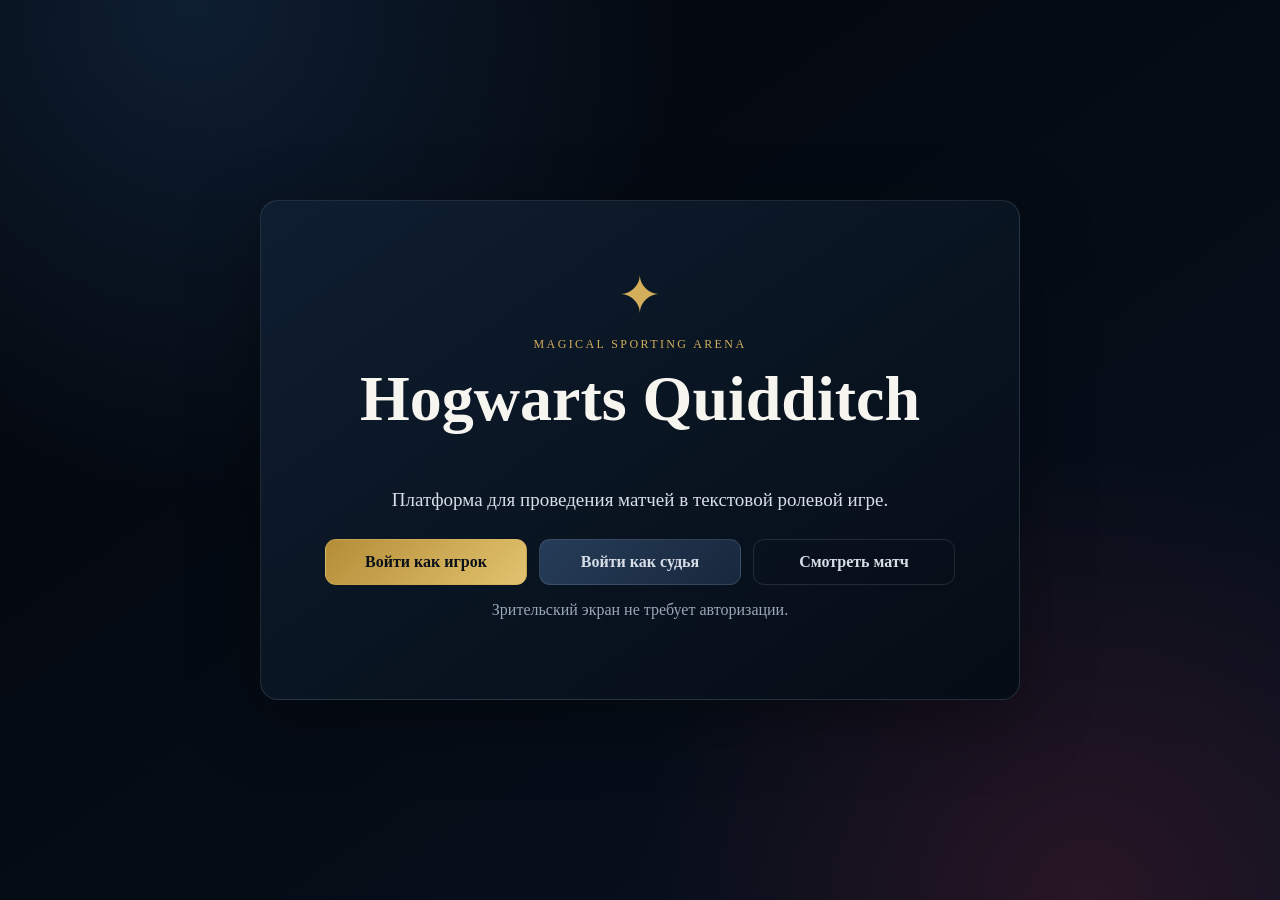
==== judge.html @ 1fb8f113 "Add files via upload" ====
<!doctype html>
<html lang="ru">
<head>
  <meta charset="utf-8">
  <meta name="viewport" content="width=device-width,initial-scale=1">
  <title>Панель судьи — Hogwarts Quidditch</title>
  <link rel="stylesheet" href="css/style.css">
</head>
<body>
<header class="topbar">
  <a class="brand" href="index.html">✦ Hogwarts Quidditch</a>
  <div class="topbar-right"><span id="judge-name"></span><button id="logout" class="small-btn ghost">Выйти</button></div>
</header>

<main class="container">
  <div id="error" class="error"></div>
  <section class="page-heading"><p class="eyebrow">REFEREE CONSOLE</p><h1>Панель судьи</h1></section>

  <section class="card">
    <div class="section-title"><h2>Создать матч</h2></div>
    <form id="create-form" class="form-grid">
      <label>Название матча<input id="new-title" required placeholder="Гриффиндор vs Слизерин"></label>
      <label>Команда 1<input id="new-team1" required></label>
      <label>Команда 2<input id="new-team2" required></label>
      <button class="button" type="submit">Создать матч</button>
    </form>
  </section>

  <section class="card">
    <label>Текущий матч
      <select id="match-select"></select>
    </label>
  </section>

  <section id="match-panel" hidden>
    <section class="score-grid">
      <article class="card stat"><small>Матч</small><strong id="match-title">—</strong></article>
      <article class="card stat"><small>Статус</small><strong id="status">—</strong></article>
      <article class="card stat"><small>Этап</small><strong id="stage">—</strong></article>
      <article class="card stat"><small>Обновление</small><strong>LIVE</strong></article>
    </section>

    <section class="scoreboard">
      <article><span id="team-a-name">Команда 1</span><strong id="team-a-score">0</strong></article>
      <article><span id="team-b-name">Команда 2</span><strong id="team-b-score">0</strong></article>
    </section>

    <section class="card">
      <h2>Управление матчем</h2>
      <div class="toolbar">
        <button class="button" data-status-action="start_match">Запустить матч</button>
        <button class="button secondary" data-status-action="pause_match">Пауза</button>
        <button class="button secondary" data-status-action="resume_match">Продолжить</button>
        <button class="button danger" data-status-action="finish_match">Завершить матч</button>
      </div>
      <div class="toolbar stage-buttons">
        <button class="small-btn" data-stage="1">Этап 1</button>
        <button class="small-btn" data-stage="2">Этап 2</button>
        <button class="small-btn" data-stage="3">Этап 3</button>
      </div>
    </section>

    <div class="two-col">
      <section class="card">
        <h2>Игроки</h2>
        <form id="add-player-form" class="stack compact">
          <select id="player-user" required></select>
          <select id="player-team" required></select>
          <select id="player-position" required>
            <option value="keeper">Вратарь</option>
            <option value="seeker">Ловец</option>
            <option value="beater">Загонщик</option>
            <option value="chaser">Охотник</option>
          </select>
          <button class="button" type="submit">Добавить игрока</button>
        </form>
        <div id="players" class="list"></div>
      </section>

      <section class="card">
        <h2>Вопросы и ответы</h2>
        <div id="questions" class="list"></div>
      </section>
    </div>

    <section class="card">
      <div class="section-title"><h2>Поимки снитча</h2><span class="badge gold-badge">150 ОЧКОВ</span></div>
      <div id="catches" class="list"></div>
    </section>

    <section class="card">
      <div class="section-title"><h2>Чат</h2><span class="badge">REALTIME</span></div>
      <div id="chat" class="chat"></div>
      <form id="chat-form" class="chat-form">
        <input id="chat-input" maxlength="2000" placeholder="Сообщение..." required>
        <button class="button" type="submit">Отправить</button>
      </form>
    </section>
  </section>
</main>

<script type="module" src="js/judge.js"></script>
</body>
</html>
---- css/style.css ----
:root{
  --navy:#07111f;--navy2:#0d1b2e;--black:#04070c;--silver:#d8dee8;
  --gold:#d4af5b;--gold2:#f0cf7b;--burgundy:#681f35;--white:#f7f5ef;
  --muted:#9aa7b8;--line:rgba(216,222,232,.13);--danger:#a63d4d;
}
*{box-sizing:border-box}
html{font-family:Georgia,"Times New Roman",serif;background:var(--black);color:var(--white)}
body{margin:0;min-height:100vh;background:
 radial-gradient(circle at 15% 0%,rgba(25,54,88,.5),transparent 35%),
 radial-gradient(circle at 85% 100%,rgba(104,31,53,.35),transparent 32%),
 linear-gradient(145deg,#03060b,var(--navy));}
a{color:inherit;text-decoration:none}
button,input,textarea,select{font:inherit}
button,a.button{cursor:pointer}
button:disabled{opacity:.55;cursor:not-allowed}
.landing,.auth-page{min-height:100vh;display:grid;place-items:center;padding:24px}
.hero-card,.auth-card,.card{background:linear-gradient(145deg,rgba(15,31,50,.96),rgba(5,12,21,.97));border:1px solid var(--line);box-shadow:0 20px 70px rgba(0,0,0,.35);border-radius:18px}
.hero-card{max-width:760px;width:100%;padding:64px;text-align:center}
.crest{font-size:52px;color:var(--gold);margin-bottom:12px}
.eyebrow{letter-spacing:.2em;text-transform:uppercase;color:var(--gold);font-size:12px;margin:0 0 10px}
h1,h2{margin-top:0;line-height:1.15}
h1{font-size:clamp(34px,6vw,64px)}
h2{font-size:23px}
.lead{font-size:19px;color:var(--silver);max-width:560px;margin:0 auto 28px}
.hero-actions{display:grid;grid-template-columns:repeat(3,1fr);gap:12px}
.button,.small-btn{border:1px solid rgba(212,175,91,.45);background:linear-gradient(135deg,#b58d38,#e2c36f);color:#0a1018;font-weight:700;border-radius:11px;padding:13px 17px;min-height:46px}
.button.secondary{background:linear-gradient(135deg,#263c58,#18283d);color:var(--silver);border-color:var(--line)}
.button.ghost,.small-btn.ghost{background:transparent;color:var(--silver);border-color:var(--line)}
.button.gold{background:linear-gradient(135deg,#c18f2e,#f0cf7b)}
.button.danger,.small-btn.danger{background:linear-gradient(135deg,#712437,#a63d4d);color:white;border-color:transparent}
.muted{color:var(--muted)}
.auth-card{width:min(440px,100%);padding:38px}
.back{color:var(--muted);display:inline-block;margin-bottom:32px}
form{display:grid;gap:16px}
label{display:grid;gap:7px;color:var(--silver)}
input,textarea,select{width:100%;background:#07111d;border:1px solid var(--line);color:var(--white);border-radius:10px;padding:13px 14px;outline:none}
input:focus,textarea:focus,select:focus{border-color:rgba(212,175,91,.65);box-shadow:0 0 0 3px rgba(212,175,91,.08)}
textarea{min-height:100px;resize:vertical}
.error{color:#f0a4ad;margin-top:8px;min-height:20px}
.topbar{height:68px;border-bottom:1px solid var(--line);background:rgba(3,8,15,.86);backdrop-filter:blur(12px);display:flex;align-items:center;justify-content:space-between;padding:0 28px;position:sticky;top:0;z-index:5}
.brand{font-weight:700;color:var(--gold)}
.topbar-right{display:flex;gap:14px;align-items:center;color:var(--muted)}
.container{width:min(1180px,calc(100% - 32px));margin:0 auto;padding:38px 0 70px}
.page-heading{margin:0 0 24px}
.page-heading h1{font-size:38px;margin-bottom:0}
.card{padding:24px}
.score-grid{display:grid;grid-template-columns:repeat(4,1fr);gap:14px;margin-bottom:14px}
.stat{display:grid;gap:8px;min-height:120px}
.stat small,.stat span{color:var(--muted)}
.stat strong{font-size:20px}
.stat>span{font-size:30px;color:var(--gold2);font-weight:700}
.match-state{display:flex;gap:50px;margin-bottom:14px}
.match-state div{display:grid;gap:4px}.match-state span{color:var(--muted)}
.two-col{display:grid;grid-template-columns:1fr 1fr;gap:14px;margin:14px 0}
.section-title{display:flex;align-items:center;justify-content:space-between;gap:12px}
.badge{display:inline-flex;border:1px solid var(--line);border-radius:999px;padding:4px 9px;font-size:11px;color:var(--muted)}
.gold-badge{color:var(--gold2)}
.stack{margin-top:16px}
.compact{gap:9px}
.list{display:grid;gap:10px;margin-top:18px}
.question-card,.catch-card,.roster-row{border:1px solid var(--line);background:rgba(255,255,255,.025);border-radius:12px;padding:14px}
.question-card p{margin:10px 0}
.answer{border-left:2px solid var(--gold);padding:9px 0 9px 12px;margin-top:10px;color:var(--silver)}
.chat{height:260px;overflow:auto;background:#040a12;border:1px solid var(--line);border-radius:12px;padding:12px;display:grid;align-content:start;gap:9px}
.chat-message{display:grid;grid-template-columns:auto 1fr auto;gap:8px;font-family:Arial,sans-serif;font-size:14px}
.chat-message strong{color:var(--gold2)}.chat-message time{color:var(--muted);font-size:11px}
.chat-form{display:grid;grid-template-columns:1fr auto;margin-top:10px}
.form-grid{display:grid;grid-template-columns:1fr 1fr;gap:14px}.form-grid label:first-child{grid-column:1/-1}
.form-grid .button{align-self:end}
.scoreboard{display:grid;grid-template-columns:1fr 1fr;gap:14px;margin:14px 0}
.scoreboard article{background:linear-gradient(145deg,#0d1c2d,#070e17);border:1px solid var(--line);border-radius:16px;padding:24px;display:flex;align-items:center;justify-content:space-between}
.scoreboard strong{font-size:44px;color:var(--gold2)}
.toolbar{display:flex;flex-wrap:wrap;gap:9px;margin-top:14px}
.stage-buttons{padding-top:12px;border-top:1px solid var(--line)}
.small-btn{padding:8px 11px;min-height:38px;font-size:13px}
.roster-row{display:flex;justify-content:space-between;align-items:center;gap:10px}
.roster-row span:first-child{display:grid}.roster-row small{color:var(--muted)}
.catch-card{display:grid;grid-template-columns:180px 1fr auto;gap:16px;align-items:center}
.catch-card img{width:180px;height:120px;object-fit:cover;border-radius:10px;background:#000}
.actions{display:flex;gap:8px;flex-wrap:wrap}
.snitch-preview{display:block;width:min(480px,100%);max-height:340px;object-fit:contain;margin:10px 0;border-radius:12px;border:1px solid var(--line)}
.snitch-panel{border-color:rgba(212,175,91,.32);background:linear-gradient(145deg,rgba(64,47,15,.28),rgba(5,12,21,.96));}
.empty{color:var(--muted);padding:16px;text-align:center}
.empty-state{text-align:center;padding:60px}
.screen-page{background:#02050a}
.screen-shell{min-height:100vh;padding:32px;display:grid;align-content:start;gap:18px;max-width:1500px;margin:auto}
.screen-header{text-align:center;padding:18px}.screen-header p,.screen-panel>span,.screen-events>span{color:var(--gold);letter-spacing:.2em;font-size:13px}
.screen-header h1{font-size:clamp(34px,5vw,72px);margin:10px 0}
.screen-header div{color:var(--muted);font-size:18px}
.screen-scores{display:grid;grid-template-columns:1fr 1fr;gap:18px}
.screen-scores article{border:1px solid var(--line);background:linear-gradient(145deg,#0e2034,#050b13);border-radius:20px;padding:28px;display:flex;align-items:center;justify-content:space-between}
.screen-scores span{font-size:clamp(20px,3vw,38px)}
.screen-scores strong{font-size:clamp(44px,7vw,86px);color:var(--gold2)}
.screen-panel,.screen-events{border:1px solid var(--line);background:rgba(10,20,33,.9);border-radius:18px;padding:24px}
.screen-panel h2{font-size:clamp(23px,3vw,42px);font-weight:400;margin:13px 0 0}
.screen-events{font-family:Arial,sans-serif;color:var(--silver)}
.screen-events>div{display:grid;gap:8px;margin-top:12px}
.screen-waiting{min-height:90vh;display:grid;place-items:center;font-size:30px;color:var(--muted)}
.snitch-banner{border:2px solid var(--gold);background:rgba(104,31,53,.42);padding:28px;border-radius:18px;text-align:center;display:grid;gap:8px}
.snitch-banner strong{font-size:clamp(30px,5vw,62px);color:var(--gold2)}
.snitch-banner span{font-size:24px}
@media(max-width:850px){
 .hero-card{padding:40px 24px}.hero-actions,.score-grid,.two-col,.screen-scores{grid-template-columns:1fr}
 .form-grid{grid-template-columns:1fr}.form-grid label:first-child{grid-column:auto}
 .topbar{padding:0 15px}.brand{font-size:14px}.topbar-right>span{display:none}
 .container{width:min(100% - 20px,1180px);padding-top:22px}
 .card{padding:18px}.match-state{gap:24px;flex-wrap:wrap}
 .scoreboard article{padding:18px}.catch-card{grid-template-columns:1fr}.catch-card img{width:100%;height:220px}
 .chat-form{grid-template-columns:1fr}.screen-shell{padding:14px}.screen-panel,.screen-events{padding:18px}
}
@media(max-width:480px){
 h1{font-size:34px}.page-heading h1{font-size:30px}
 .hero-actions{grid-template-columns:1fr}.toolbar{display:grid}.toolbar>*{width:100%}
 .score-grid{grid-template-columns:1fr 1fr}.stat{min-height:105px}
 .scoreboard{grid-template-columns:1fr}.screen-header h1{font-size:34px}
}
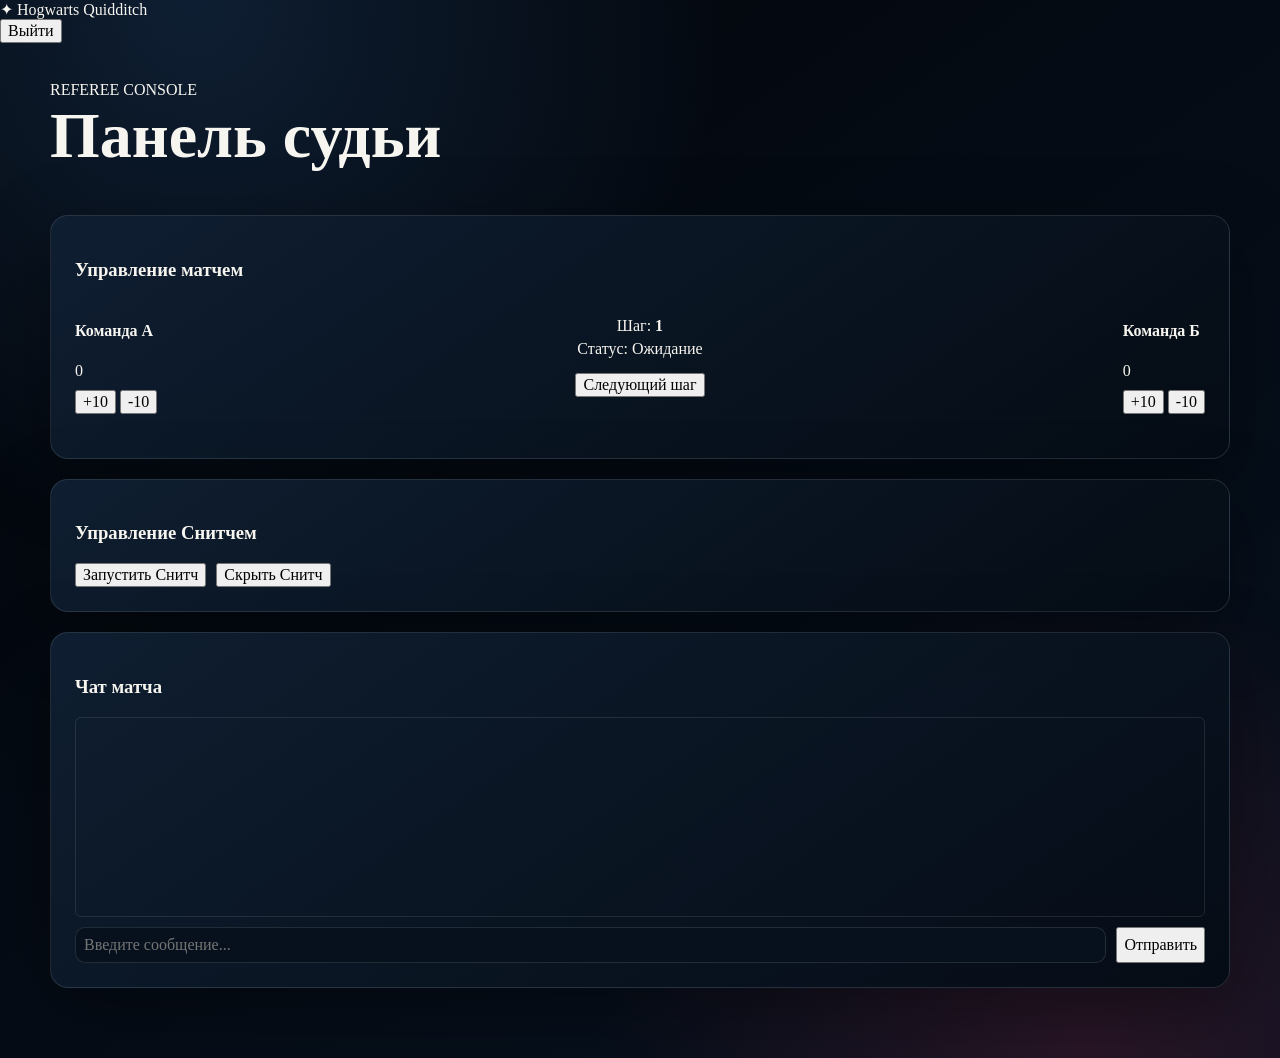
==== commit dd34bfea: "Update judge.html" ====
--- a/judge.html
+++ b/judge.html
@@ -1,104 +1,81 @@
-<!doctype html>
+<!DOCTYPE html>
 <html lang="ru">
 <head>
-  <meta charset="utf-8">
-  <meta name="viewport" content="width=device-width,initial-scale=1">
-  <title>Панель судьи — Hogwarts Quidditch</title>
+  <meta charset="UTF-8">
+  <meta name="viewport" content="width=device-width, initial-scale=1.0">
+  <title>Панель Судьи — Hogwarts Quidditch</title>
   <link rel="stylesheet" href="css/style.css">
 </head>
 <body>
-<header class="topbar">
-  <a class="brand" href="index.html">✦ Hogwarts Quidditch</a>
-  <div class="topbar-right"><span id="judge-name"></span><button id="logout" class="small-btn ghost">Выйти</button></div>
-</header>
+  <header class="navbar">
+    <div class="logo">✦ Hogwarts Quidditch</div>
+    <button class="btn btn-secondary" onclick="logout()">Выйти</button>
+  </header>
 
-<main class="container">
-  <div id="error" class="error"></div>
-  <section class="page-heading"><p class="eyebrow">REFEREE CONSOLE</p><h1>Панель судьи</h1></section>
-
-  <section class="card">
-    <div class="section-title"><h2>Создать матч</h2></div>
-    <form id="create-form" class="form-grid">
-      <label>Название матча<input id="new-title" required placeholder="Гриффиндор vs Слизерин"></label>
-      <label>Команда 1<input id="new-team1" required></label>
-      <label>Команда 2<input id="new-team2" required></label>
-      <button class="button" type="submit">Создать матч</button>
-    </form>
-  </section>
-
-  <section class="card">
-    <label>Текущий матч
-      <select id="match-select"></select>
-    </label>
-  </section>
-
-  <section id="match-panel" hidden>
-    <section class="score-grid">
-      <article class="card stat"><small>Матч</small><strong id="match-title">—</strong></article>
-      <article class="card stat"><small>Статус</small><strong id="status">—</strong></article>
-      <article class="card stat"><small>Этап</small><strong id="stage">—</strong></article>
-      <article class="card stat"><small>Обновление</small><strong>LIVE</strong></article>
-    </section>
-
-    <section class="scoreboard">
-      <article><span id="team-a-name">Команда 1</span><strong id="team-a-score">0</strong></article>
-      <article><span id="team-b-name">Команда 2</span><strong id="team-b-score">0</strong></article>
-    </section>
-
-    <section class="card">
-      <h2>Управление матчем</h2>
-      <div class="toolbar">
-        <button class="button" data-status-action="start_match">Запустить матч</button>
-        <button class="button secondary" data-status-action="pause_match">Пауза</button>
-        <button class="button secondary" data-status-action="resume_match">Продолжить</button>
-        <button class="button danger" data-status-action="finish_match">Завершить матч</button>
-      </div>
-      <div class="toolbar stage-buttons">
-        <button class="small-btn" data-stage="1">Этап 1</button>
-        <button class="small-btn" data-stage="2">Этап 2</button>
-        <button class="small-btn" data-stage="3">Этап 3</button>
-      </div>
-    </section>
-
-    <div class="two-col">
-      <section class="card">
-        <h2>Игроки</h2>
-        <form id="add-player-form" class="stack compact">
-          <select id="player-user" required></select>
-          <select id="player-team" required></select>
-          <select id="player-position" required>
-            <option value="keeper">Вратарь</option>
-            <option value="seeker">Ловец</option>
-            <option value="beater">Загонщик</option>
-            <option value="chaser">Охотник</option>
-          </select>
-          <button class="button" type="submit">Добавить игрока</button>
-        </form>
-        <div id="players" class="list"></div>
-      </section>
-
-      <section class="card">
-        <h2>Вопросы и ответы</h2>
-        <div id="questions" class="list"></div>
-      </section>
+  <main class="container">
+    <div class="header-title">
+      <span class="subtitle">REFEREE CONSOLE</span>
+      <h1>Панель судьи</h1>
     </div>
 
-    <section class="card">
-      <div class="section-title"><h2>Поимки снитча</h2><span class="badge gold-badge">150 ОЧКОВ</span></div>
-      <div id="catches" class="list"></div>
-    </section>
+    <!-- Управление матчем -->
+    <div class="card">
+      <h3>Управление матчем</h3>
+      <div class="score-board" style="display: flex; justify-content: space-between; align-items: center; margin: 20px 0;">
+        <div class="team-score">
+          <h4>Команда А</h4>
+          <span id="score-a" class="score-display">0</span>
+          <div style="margin-top: 10px;">
+            <button class="btn btn-small" onclick="changeScore('a', 10)">+10</button>
+            <button class="btn btn-small" onclick="changeScore('a', -10)">-10</button>
+          </div>
+        </div>
 
-    <section class="card">
-      <div class="section-title"><h2>Чат</h2><span class="badge">REALTIME</span></div>
-      <div id="chat" class="chat"></div>
-      <form id="chat-form" class="chat-form">
-        <input id="chat-input" maxlength="2000" placeholder="Сообщение..." required>
-        <button class="button" type="submit">Отправить</button>
+        <div class="match-info" style="text-align: center;">
+          <div>Шаг: <strong id="current-step">1</strong></div>
+          <div style="margin-top: 5px;">Статус: <span id="match-status">Ожидание</span></div>
+          <div style="margin-top: 15px;">
+            <button class="btn btn-primary" id="btn-next-step" onclick="nextStep()">Следующий шаг</button>
+          </div>
+        </div>
+
+        <div class="team-score">
+          <h4>Команда Б</h4>
+          <span id="score-b" class="score-display">0</span>
+          <div style="margin-top: 10px;">
+            <button class="btn btn-small" onclick="changeScore('b', 10)">+10</button>
+            <button class="btn btn-small" onclick="changeScore('b', -10)">-10</button>
+          </div>
+        </div>
+      </div>
+    </div>
+
+    <!-- Снитч -->
+    <div class="card" style="margin-top: 20px;">
+      <h3>Управление Снитчем</h3>
+      <div style="display: flex; gap: 10px; margin-top: 10px;">
+        <button class="btn btn-warning" onclick="toggleSnitch('appeared')">Запустить Снитч</button>
+        <button class="btn btn-secondary" onclick="toggleSnitch('hidden')">Скрыть Снитч</button>
+      </div>
+    </div>
+
+    <!-- Чат -->
+    <div class="card" style="margin-top: 20px;">
+      <h3>Чат матча</h3>
+      <div id="chat-messages" class="chat-box" style="height: 200px; overflow-y: auto; border: 1px solid rgba(255,255,255,0.1); padding: 10px; margin-bottom: 10px; border-radius: 6px;">
+        <!-- Сообщения чата загружаются здесь -->
+      </div>
+      <form id="chat-form" style="display: flex; gap: 10px;">
+        <input type="text" id="chat-input" placeholder="Введите сообщение..." style="flex: 1; padding: 8px;">
+        <button type="submit" class="btn btn-primary">Отправить</button>
       </form>
-    </section>
-  </section>
-</main>
+    </div>
+  </main>
 
-<script type="module" src="js/judge.js"></script>
+  <!-- ПРАВИЛЬНЫЙ ПОРЯДОК ПОДКЛЮЧЕНИЯ СКРИПТОВ (без type="module") -->
+  <script src="js/api.js"></script>
+  <script src="js/auth.js"></script>
+  <script src="js/chat.js"></script>
+  <script src="js/judge.js"></script>
 </body>
 </html>
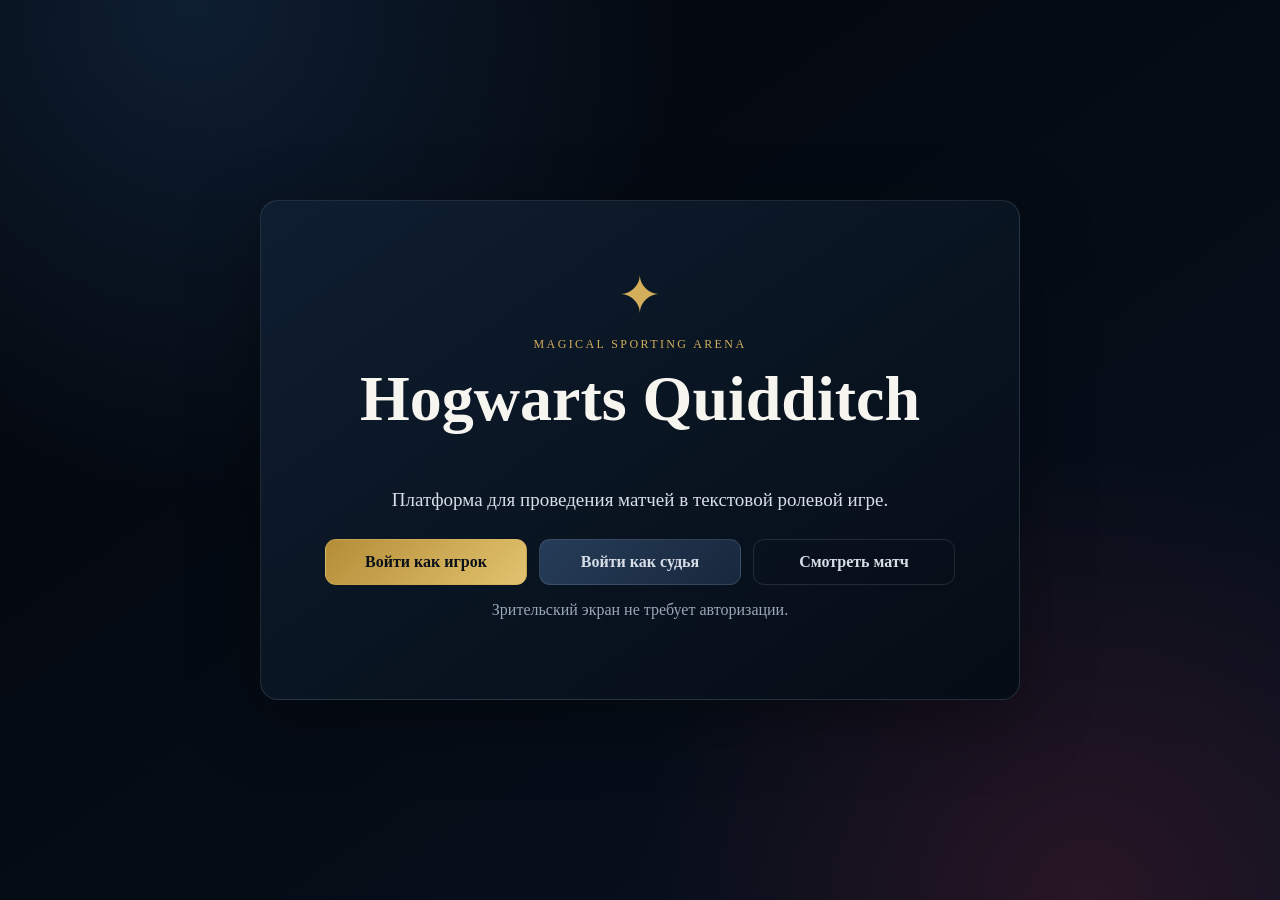
==== commit 76512ade: "Update judge.html" ====
--- a/judge.html
+++ b/judge.html
@@ -2,80 +2,71 @@
 <html lang="ru">
 <head>
   <meta charset="UTF-8">
-  <meta name="viewport" content="width=device-width, initial-scale=1.0">
   <title>Панель Судьи — Hogwarts Quidditch</title>
   <link rel="stylesheet" href="css/style.css">
 </head>
 <body>
   <header class="navbar">
-    <div class="logo">✦ Hogwarts Quidditch</div>
+    <div class="logo">✦ Панель Судьи</div>
     <button class="btn btn-secondary" onclick="logout()">Выйти</button>
   </header>
 
-  <main class="container">
-    <div class="header-title">
-      <span class="subtitle">REFEREE CONSOLE</span>
-      <h1>Панель судьи</h1>
-    </div>
-
-    <!-- Управление матчем -->
+  <main class="container" style="max-width: 900px; margin: 20px auto;">
+    
+    <!-- Счет и ход -->
     <div class="card">
-      <h3>Управление матчем</h3>
-      <div class="score-board" style="display: flex; justify-content: space-between; align-items: center; margin: 20px 0;">
-        <div class="team-score">
+      <h3>Управление Матчем</h3>
+      <div style="display: flex; justify-content: space-around; align-items: center; margin: 20px 0;">
+        <div style="text-align: center;">
           <h4>Команда А</h4>
-          <span id="score-a" class="score-display">0</span>
-          <div style="margin-top: 10px;">
-            <button class="btn btn-small" onclick="changeScore('a', 10)">+10</button>
-            <button class="btn btn-small" onclick="changeScore('a', -10)">-10</button>
+          <span id="score-a" style="font-size: 3em; font-weight: bold;">0</span>
+          <div>
+            <button onclick="addScore('a', 10)">+10</button>
+            <button onclick="addScore('a', -10)">-10</button>
           </div>
         </div>
 
-        <div class="match-info" style="text-align: center;">
-          <div>Шаг: <strong id="current-step">1</strong></div>
-          <div style="margin-top: 5px;">Статус: <span id="match-status">Ожидание</span></div>
-          <div style="margin-top: 15px;">
-            <button class="btn btn-primary" id="btn-next-step" onclick="nextStep()">Следующий шаг</button>
-          </div>
+        <div style="text-align: center;">
+          <div>Очередь: <strong id="current-turn-display">Команда 1</strong></div>
+          <button onclick="switchTurn()" style="margin-top: 5px;">Передать ход</button>
+          <div style="margin-top: 15px;">Таймер: <strong id="timer-display">0</strong> сек.</div>
+          <button onclick="startTimer(30)">Запустить 30 сек</button>
         </div>
 
-        <div class="team-score">
+        <div style="text-align: center;">
           <h4>Команда Б</h4>
-          <span id="score-b" class="score-display">0</span>
-          <div style="margin-top: 10px;">
-            <button class="btn btn-small" onclick="changeScore('b', 10)">+10</button>
-            <button class="btn btn-small" onclick="changeScore('b', -10)">-10</button>
+          <span id="score-b" style="font-size: 3em; font-weight: bold;">0</span>
+          <div>
+            <button onclick="addScore('b', 10)">+10</button>
+            <button onclick="addScore('b', -10)">-10</button>
           </div>
         </div>
       </div>
     </div>
 
-    <!-- Снитч -->
+    <!-- Поле задавания вопросов -->
     <div class="card" style="margin-top: 20px;">
-      <h3>Управление Снитчем</h3>
-      <div style="display: flex; gap: 10px; margin-top: 10px;">
-        <button class="btn btn-warning" onclick="toggleSnitch('appeared')">Запустить Снитч</button>
-        <button class="btn btn-secondary" onclick="toggleSnitch('hidden')">Скрыть Снитч</button>
+      <h3>Задать вопрос игрокам</h3>
+      <div style="display: flex; gap: 10px;">
+        <input type="text" id="question-input" placeholder="Введите вопрос для раунда..." style="flex: 1; padding: 10px;">
+        <button class="btn btn-primary" onclick="sendQuestion()">Задать вопрос</button>
       </div>
+      <p style="margin-top: 10px; color: #aaa;">Текущий вопрос: <strong id="active-question">—</strong></p>
     </div>
 
-    <!-- Чат -->
+    <!-- Общий чат для контроля всех ответов -->
     <div class="card" style="margin-top: 20px;">
-      <h3>Чат матча</h3>
-      <div id="chat-messages" class="chat-box" style="height: 200px; overflow-y: auto; border: 1px solid rgba(255,255,255,0.1); padding: 10px; margin-bottom: 10px; border-radius: 6px;">
-        <!-- Сообщения чата загружаются здесь -->
-      </div>
+      <h3>Все ответы и Чат</h3>
+      <div id="chat-messages" style="height: 200px; overflow-y: auto; background: #111; padding: 10px; margin-bottom: 10px;"></div>
       <form id="chat-form" style="display: flex; gap: 10px;">
-        <input type="text" id="chat-input" placeholder="Введите сообщение..." style="flex: 1; padding: 8px;">
+        <input type="text" id="chat-input" placeholder="Сообщение судьи..." style="flex: 1; padding: 8px;">
         <button type="submit" class="btn btn-primary">Отправить</button>
       </form>
     </div>
   </main>
 
-  <!-- ПРАВИЛЬНЫЙ ПОРЯДОК ПОДКЛЮЧЕНИЯ СКРИПТОВ (без type="module") -->
   <script src="js/api.js"></script>
   <script src="js/auth.js"></script>
-  <script src="js/chat.js"></script>
   <script src="js/judge.js"></script>
 </body>
 </html>
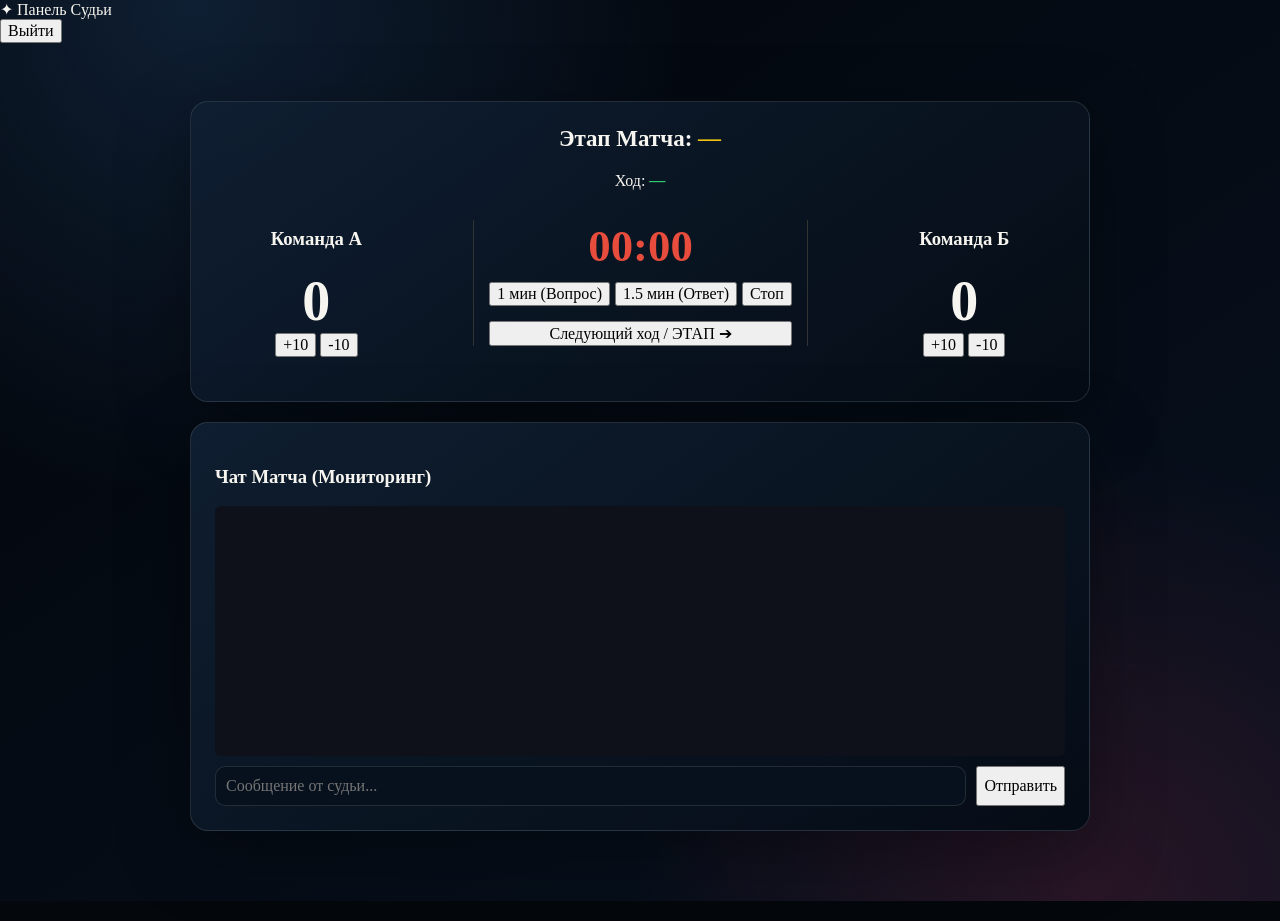
==== commit f6aea65a: "Update judge.html" ====
--- a/judge.html
+++ b/judge.html
@@ -12,54 +12,50 @@
   </header>
 
   <main class="container" style="max-width: 900px; margin: 20px auto;">
-    
-    <!-- Счет и ход -->
     <div class="card">
-      <h3>Управление Матчем</h3>
-      <div style="display: flex; justify-content: space-around; align-items: center; margin: 20px 0;">
+      <!-- Элемент stage-display (Этап матча) -->
+      <h2 style="text-align: center;">Этап Матча: <span id="stage-display" style="color: #f1c40f;">—</span></h2>
+      <!-- Элемент turn-display (Очередь) -->
+      <p style="text-align: center; margin-bottom: 20px;">Ход: <strong id="turn-display" style="color: #2ecc71;">—</strong></p>
+
+      <div style="display: flex; justify-content: space-around; align-items: center; margin-bottom: 20px;">
+        <!-- Счет Команды А (score-a) -->
         <div style="text-align: center;">
-          <h4>Команда А</h4>
-          <span id="score-a" style="font-size: 3em; font-weight: bold;">0</span>
-          <div>
-            <button onclick="addScore('a', 10)">+10</button>
-            <button onclick="addScore('a', -10)">-10</button>
-          </div>
+          <h3>Команда А</h3>
+          <span id="score-a" style="font-size: 3.5em; font-weight: bold;">0</span><br>
+          <button class="btn btn-small" onclick="addScore('a', 10)">+10</button>
+          <button class="btn btn-small" onclick="addScore('a', -10)">-10</button>
         </div>
 
-        <div style="text-align: center;">
-          <div>Очередь: <strong id="current-turn-display">Команда 1</strong></div>
-          <button onclick="switchTurn()" style="margin-top: 5px;">Передать ход</button>
-          <div style="margin-top: 15px;">Таймер: <strong id="timer-display">0</strong> сек.</div>
-          <button onclick="startTimer(30)">Запустить 30 сек</button>
+        <!-- Управление Таймером (timer-display) -->
+        <div style="text-align: center; border-left: 1px solid #333; border-right: 1px solid #333; padding: 0 15px;">
+          <div id="timer-display" style="font-size: 2.8em; font-weight: bold; color: #e74c3c; margin-bottom: 10px;">00:00</div>
+          
+          <div style="display: flex; gap: 5px; margin-bottom: 15px; justify-content: center;">
+            <button class="btn btn-small" onclick="startTimer(60)">1 мин (Вопрос)</button>
+            <button class="btn btn-small" onclick="startTimer(90)">1.5 мин (Ответ)</button>
+            <button class="btn btn-small btn-secondary" onclick="startTimer(0)">Стоп</button>
+          </div>
+
+          <button class="btn btn-primary" onclick="passTurn()" style="width: 100%;">Следующий ход / ЭТАП ➔</button>
         </div>
 
+        <!-- Счет Команды Б (score-b) -->
         <div style="text-align: center;">
-          <h4>Команда Б</h4>
-          <span id="score-b" style="font-size: 3em; font-weight: bold;">0</span>
-          <div>
-            <button onclick="addScore('b', 10)">+10</button>
-            <button onclick="addScore('b', -10)">-10</button>
-          </div>
+          <h3>Команда Б</h3>
+          <span id="score-b" style="font-size: 3.5em; font-weight: bold;">0</span><br>
+          <button class="btn btn-small" onclick="addScore('b', 10)">+10</button>
+          <button class="btn btn-small" onclick="addScore('b', -10)">-10</button>
         </div>
       </div>
     </div>
 
-    <!-- Поле задавания вопросов -->
+    <!-- Чат для мониторинга (chat-messages) -->
     <div class="card" style="margin-top: 20px;">
-      <h3>Задать вопрос игрокам</h3>
-      <div style="display: flex; gap: 10px;">
-        <input type="text" id="question-input" placeholder="Введите вопрос для раунда..." style="flex: 1; padding: 10px;">
-        <button class="btn btn-primary" onclick="sendQuestion()">Задать вопрос</button>
-      </div>
-      <p style="margin-top: 10px; color: #aaa;">Текущий вопрос: <strong id="active-question">—</strong></p>
-    </div>
-
-    <!-- Общий чат для контроля всех ответов -->
-    <div class="card" style="margin-top: 20px;">
-      <h3>Все ответы и Чат</h3>
-      <div id="chat-messages" style="height: 200px; overflow-y: auto; background: #111; padding: 10px; margin-bottom: 10px;"></div>
+      <h3>Чат Матча (Мониторинг)</h3>
+      <div id="chat-messages" style="height: 250px; overflow-y: auto; background: #0f111a; padding: 10px; border-radius: 6px; margin-bottom: 10px;"></div>
       <form id="chat-form" style="display: flex; gap: 10px;">
-        <input type="text" id="chat-input" placeholder="Сообщение судьи..." style="flex: 1; padding: 8px;">
+        <input type="text" id="chat-input" placeholder="Сообщение от судьи..." style="flex: 1; padding: 10px;">
         <button type="submit" class="btn btn-primary">Отправить</button>
       </form>
     </div>
